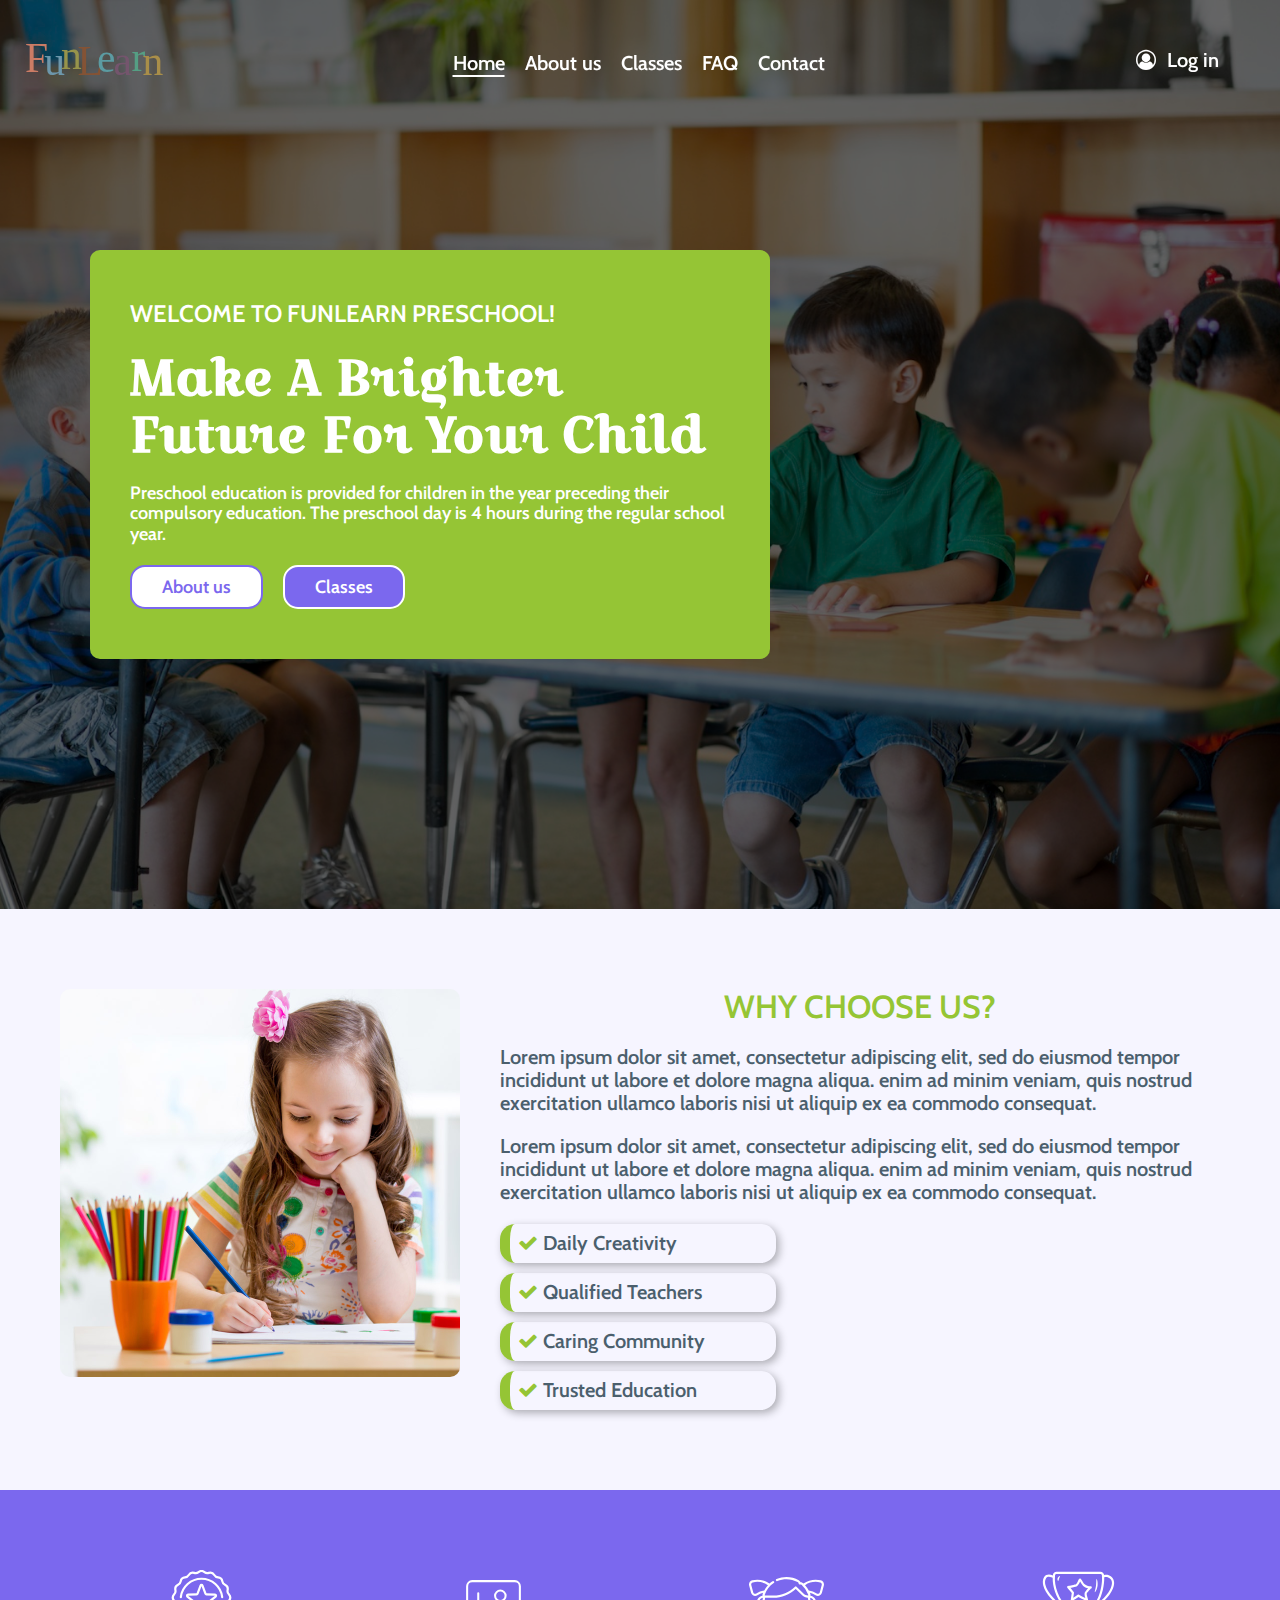
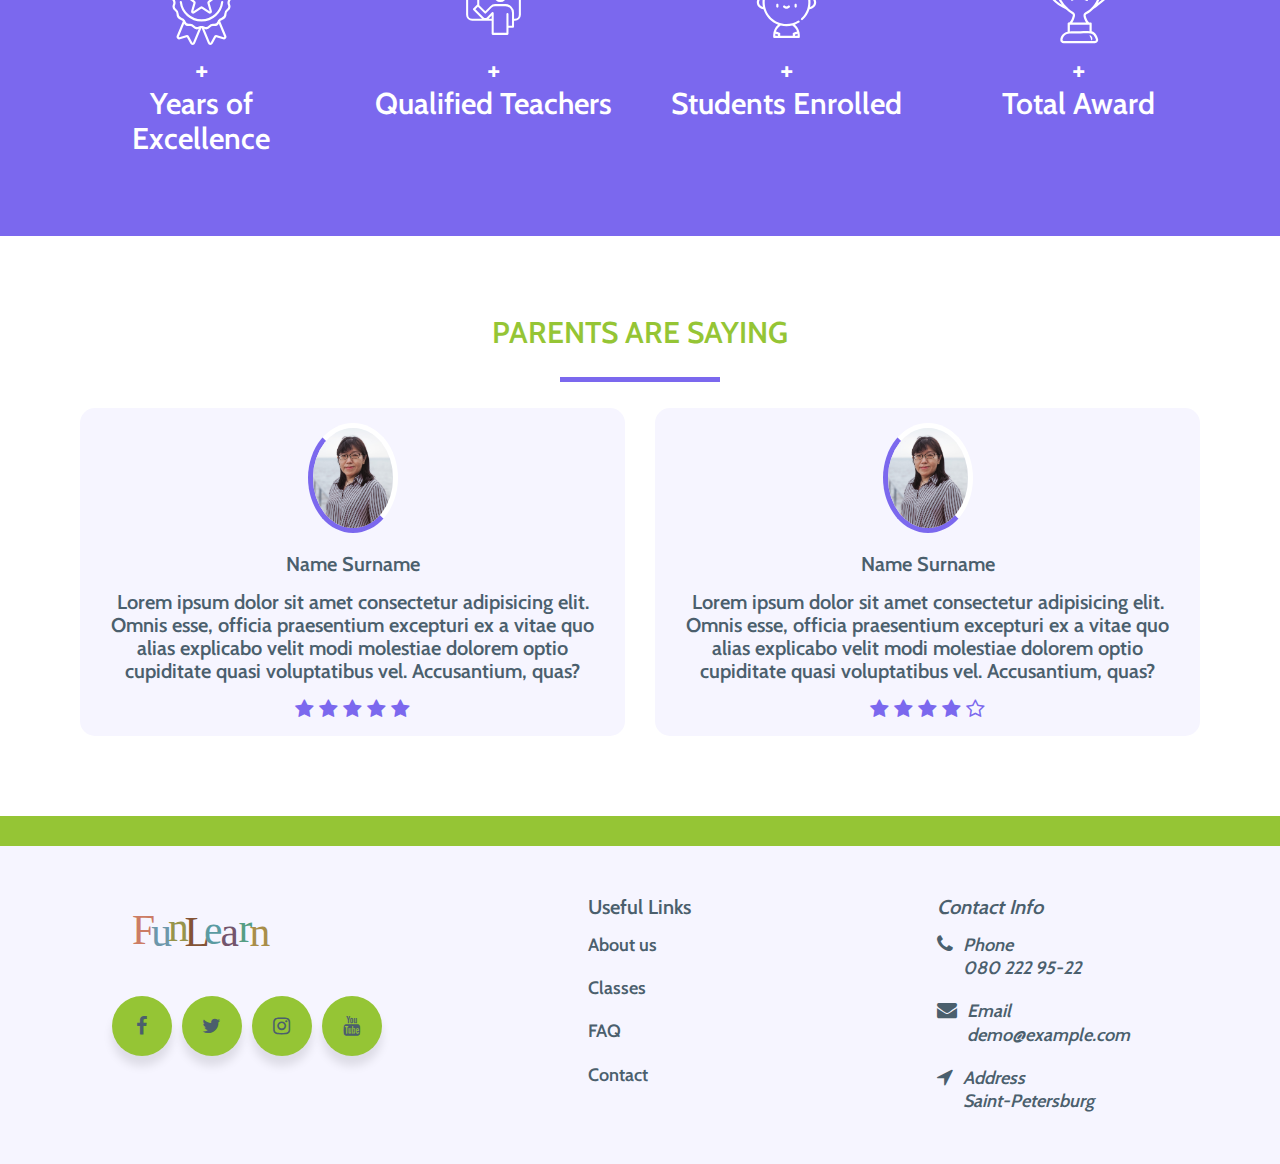
==== index.html @ a473bb12 "+ Add 5 pages: main, about, faq, classes and contact;" ====
<!DOCTYPE html>
<html lang="en">
  <head>
    <meta charset="UTF-8" />
    <meta http-equiv="X-UA-Compatible" content="IE=edge" />
    <meta name="viewport" content="width=device-width, initial-scale=1.0" />
    <title>FunLearn</title>

    <link rel="apple-touch-icon" sizes="180x180" href="./image/favicon_package_v0.16/apple-touch-icon.png">
    <link rel="icon" type="image/png" sizes="32x32" href="./image/favicon_package_v0.16/favicon-32x32.png">
    <link rel="icon" type="image/png" sizes="16x16" href="./image/favicon_package_v0.16/favicon-16x16.png">
    <link rel="manifest" href="./image/favicon_package_v0.16/site.webmanifest">
    <link rel="mask-icon" href="./image/favicon_package_v0.16/safari-pinned-tab.svg" color="#95c535">
    <meta name="msapplication-TileColor" content="#95c535">
    <meta name="theme-color" content="#95c535">

    <link rel="stylesheet" href="./fonts/fonts.css" />
    <link rel="stylesheet" href="./style/global.css" />
    <link rel="stylesheet" href="./style/style_com.css" />
    <link rel="stylesheet" href="./style/style.css" />
    <link rel="stylesheet" href="https://cdn.jsdelivr.net/npm/swiper@11/swiper-bundle.min.css" />
  </head>
  <body>
    <header class="header">
      <a class="header__logo" href="#">
        <img src="./image/logo.svg" alt="FunLearn logo" />
      </a>
      </nav>
      <input type="checkbox" name="menu" id="menu">
      <label for="menu"><i class="font-accent icon-bar"></i></label>
      <nav class="header__menu">
        <ul class="header__list">
          <li class="header__list-choose">
            <a href="#">Home</a>
          </li>
          <li>
            <a href="./about.html">About us</a>
          </li>
          <li>
            <a href="./classes.html">Classes</a>
          </li>
          <li>
            <a href="./faq.html">FAQ</a>
          </li>
          <li>
            <a href="./contacts.html">Contact</a>
          </li>
        </ul>
      </nav>
      <div class="header__login">
        <i class="font-accent user-circle-white" aria-hidden="true"></i>
        <button class="btn-reset">Log in</button>
      </div>
    </header>
    <main>
      <section class="intro">
        <div class="overlay"></div>
        <div class="intro__about">
          <h2>Welcome To FunLearn Preschool!</h2>
          <h1>Make A Brighter Future For Your Child</h1>
          <p>
            Preschool education is provided for children in the year preceding
            their compulsory education. The preschool day is 4 hours during the
            regular school year.
          </p>
          <div class="intro__buttons">
            <div class="btn btn-white">
              <a href="./about.html">About us</a>
            </div>
            <div class="btn btn-violet">
              <a href="./classes.html">Classes</a>
            </div>
          </div>
        </div>
      </section>

      <section class="reasons">
        <img src="./image/Kid_coloring.jpg" alt="Girl's drawing"/>
        <div class="reasons__text">
          <h2>Why choose us?</h2>
          <p>
            Lorem ipsum dolor sit amet, consectetur adipiscing elit, sed do
            eiusmod tempor incididunt ut labore et dolore magna aliqua. enim ad
            minim veniam, quis nostrud exercitation ullamco laboris nisi ut
            aliquip ex ea commodo consequat.
          </p>
          <p>
            Lorem ipsum dolor sit amet, consectetur adipiscing elit, sed do
            eiusmod tempor incididunt ut labore et dolore magna aliqua. enim ad
            minim veniam, quis nostrud exercitation ullamco laboris nisi ut
            aliquip ex ea commodo consequat.
          </p>
          <ul class="reasons__list">
            <li>
              <i class="font-accent fa-check" aria-hidden="true"></i>
              Daily Creativity
            </li>
            <li>
              <i class="font-accent fa-check" aria-hidden="true"></i>
              Qualified Teachers
            </li>
            <li>
              <i class="font-accent fa-check" aria-hidden="true"></i>
              Caring Community
            </li>
            <li>
              <i class="font-accent fa-check" aria-hidden="true"></i>
              Trusted Education
            </li>
          </ul>
        </div>
      </section>

      <section class="result">
        <ul id="counter-box">
          <li>
            <img src="./image/counter-icon-1.svg" alt="Years" />
            <p>
              <span class="counter" data-number="30"></span>+<br />Years of
              Excellence
            </p>
          </li>
          <li>
            <img src="./image/counter-icon-2.svg" alt="Teachers" />
            <p>
              <span class="counter" data-number="1000"></span>+<br />Qualified
              Teachers
            </p>
          </li>
          <li>
            <img src="./image/counter-icon-3.svg" alt="Students" />
            <p>
              <span class="counter" data-number="5000"></span>+<br />Students
              Enrolled
            </p>
          </li>
          <li>
            <img src="./image/counter-icon-4.svg" alt="Award" />
            <p>
              <span class="counter" data-number="100"></span>+<br />Total Award
            </p>
          </li>
        </ul>
      </section>

      <section class="testimonials">
        <div class="container">
          <h2>Parents Are Saying</h2>
          <div class="border"></div>
        </div>
        <div class="testimonials-content">
          <div class="swiper testimonials-slider mySwiper">
            <div class="swiper-wrapper">
              <div class="swiper-slide testimonials-item">
                <div class="info">
                  <img src="./image/woman.jpg" alt="review 1" />
                  <div class="name">Name Surname</div>
                </div>
                <p>
                  Lorem ipsum dolor sit amet consectetur adipisicing elit. Omnis esse,
                  officia praesentium excepturi ex a vitae quo alias explicabo velit
                  modi molestiae dolorem optio cupiditate quasi voluptatibus vel.
                  Accusantium, quas?
                </p>
                <div class="stars">
                  <i class="font-accent fa-star"></i>
                  <i class="font-accent fa-star"></i>
                  <i class="font-accent fa-star"></i>
                  <i class="font-accent fa-star"></i>
                  <i class="font-accent fa-star"></i>
                </div>
              </div>
              <div class="swiper-slide testimonials-item">
                <div class="info">
                  <img src="./image/woman.jpg" alt="review 2" />
                  <div class="name">Name Surname</div>
                </div>
                <p>
                  Lorem ipsum dolor sit amet consectetur adipisicing elit. Omnis esse,
                  officia praesentium excepturi ex a vitae quo alias explicabo velit
                  modi molestiae dolorem optio cupiditate quasi voluptatibus vel.
                  Accusantium, quas?
                </p>
                <div class="stars">
                  <i class="font-accent fa-star"></i>
                  <i class="font-accent fa-star"></i>
                  <i class="font-accent fa-star"></i>
                  <i class="font-accent fa-star"></i>
                  <i class="font-accent fa-star-o"></i>
                </div>
              </div>
              <div class="swiper-slide testimonials-item">
                <div class="info">
                  <img src="./image/woman.jpg" alt="review 3"/>
                  <div class="name">Name Surname</div>
                </div>
                <p>
                  Lorem ipsum dolor sit amet consectetur adipisicing elit. Omnis esse,
                  officia praesentium excepturi ex a vitae quo alias explicabo velit
                  modi molestiae dolorem optio cupiditate quasi voluptatibus vel.
                  Accusantium, quas?
                </p>
                <div class="stars">
                  <i class="font-accent fa-star"></i>
                  <i class="font-accent fa-star"></i>
                  <i class="font-accent fa-star"></i>
                  <i class="font-accent fa-star-o"></i>
                  <i class="font-accent fa-star-o"></i>
                </div>
              </div>
              <div class="swiper-slide testimonials-item">
                <div class="info">
                  <img src="./image/woman.jpg" alt="review 4" />
                  <div class="name">Name Surname</div>
                </div>
                <p>
                  Lorem ipsum dolor sit amet consectetur adipisicing elit. Omnis esse,
                  officia praesentium excepturi ex a vitae quo alias explicabo velit
                  modi molestiae dolorem optio cupiditate quasi voluptatibus vel.
                  Accusantium, quas?
                </p>
                <div class="stars">
                  <i class="font-accent fa-star"></i>
                  <i class="font-accent fa-star"></i>
                  <i class="font-accent fa-star-o"></i>
                  <i class="font-accent fa-star-o"></i>
                  <i class="font-accent fa-star-o"></i>
                </div>
              </div>

            </div>
          </div>
        </div>
      </section>

    </main>
    <footer class="footer">
      <div class="footer__logo">
        <img src="./image/logo.svg" alt="FunLearn logo" />
        <div class="share">
          <div class="share-button">
            <a href="https://www.facebook.com" target="_blank">
              <div class="icon"><i class="font-accent fa-facebook"></i></div>
              <span>Facebook</span>
            </a>
          </div>

          <div class="share-button">
            <a href="https://x.com" target="_blank">
              <div class="icon"><i class="font-accent fa-twitter"></i></div>
              <span>Twitter</span>
            </a>
          </div>

          <div class="share-button">
            <a href="https://www.instagram.com" target="_blank">
              <div class="icon"><i class="font-accent fa-instagram"></i></div>
              <span>Instagram</span>
            </a>
          </div>

          <div class="share-button">
            <a href="https://www.youtube.com" target="_blank">
              <div class="icon"><i class="font-accent fa-youtube"></i></div>
              <span>YouTube</span>
            </a>
          </div>
        </div>
      </div>
      <nav class="footer__navigation">
        <h4>Useful Links</h4>
        <ul>
          <li>
            <a href="./about.html" class="text">About us</a>
          </li>
          <li>
            <a href="./classes.html" class="text">Classes</a>
          </li>
          <li>
            <a href="./faq.html" class="text">FAQ</a>
          </li>
          <li>
            <a href="./contacts.html" class="text">Contact</a>
          </li>
        </ul>
      </nav>
      <address class="footer__address">
        <p>Contact Info</p>
        <ul>
          <li>
            <i class="font-accent fa-phone"></i>
            <div class="text">
              Phone<br />
            <a href="tel:0802229522">080 222 95-22</a>
            </div>
          </li>
          <li>
            <i class="font-accent fa-email"></i>
            <div class="text">
              Email<br />
              <a href="mailto:demo@example.com">demo@example.com</a>
            </div>
          </li>
          <li>
            <i class="font-accent fa-location"></i>
            <div class="text">Address<br />Saint-Petersburg</div>
          </li>
        </ul>
      </address>
    </footer>

    <script src="https://ajax.googleapis.com/ajax/libs/jquery/3.5.1/jquery.min.js"></script>
    <script src="https://cdn.jsdelivr.net/npm/swiper@11/swiper-bundle.min.js"></script>
    <script src="./scripts/scripts.js"></script>
    <script src="./scripts/counter.js"></script>
  </body>
</html>
---- fonts/fonts.css ----
@font-face {
  font-family: Cabin;
  src: url(./Cabin-SemiBold.ttf) format('truetype');
  font-weight: 600;
}

@font-face {
  font-family: "Croissant One";
  src: url(./CroissantOne-Regular.ttf) format('truetype');
  font-weight: 400;
}

@font-face{
  font-family: FontAwesome;
  src:
    url(./fontawesome-webfont.woff2) format('woff2'),
    url(./fontawesome-webfont.woff) format('woff'),
    url(./fontawesome-webfont.ttf) format('truetype'),
    url(./fontawesome-webfont.svg) format('svg');
  font-weight: normal;
  font-style: normal
}
---- style/global.css ----
body {
  margin: 0 auto;
  box-sizing: border-box;
  color: #fff;
  font-family: Cabin, sans-serif;
  line-height: 1.15;
}

h1,
h2,
h3,
h4,
h5,
h6,
p,
ul,
ol,
li {
  margin: 0;
  padding: 0;
}

a {
  color: inherit;
  text-decoration: none;
}

img {
  width: 100%;
}

button {
  font-family: Cabin, sans-serif;
  font-size: 20px;
  line-height: 1.4;
  cursor: pointer;
}
---- style/style_com.css ----
/* HEADER */

.header {
  display: grid;
  grid-template-columns: min-content min-content 1fr 200px;
  align-items: end;
  justify-items: center;
  position: fixed;
  width: 100%;
  z-index: 10;
  padding: 25px 0;
  font-size: 20px;
}

.header__logo {
  width: 180px;
  height: 50px;
}

.header input {
  display: none;
}

.header label {
  font-size: 20px;
  cursor: pointer;
  visibility: hidden;
  opacity: 0;
}

.header__list {
  display: flex;
  align-items: center;
  gap: 20px;
  list-style: none;
}

.header__list-choose {
  text-decoration: underline;
  text-underline-offset: 5px;
}

.font-accent {
  display: inline-block;
  font: normal normal normal 14px/1 FontAwesome;
  font-size:inherit;
  text-rendering: auto;
  -webkit-font-smoothing: antialiased;
  -moz-osx-font-smoothing: grayscale
}

.user-circle-white:before {
  content:"\f2be"
}

.icon-bar:before {
  content:"\f0c9";
}

.btn-reset {
  border: none;
  background: transparent;
  color: #fff; 
}

/* INTRO */

.btn {
  border-radius: 15px;
  padding: 10px 30px;
  text-decoration: none;
}

.btn-white {
  border: 2px solid #7b68ee;
  background-color: #fff;
  color: #7b68ee;
}

.btn-violet {
  border: 2px solid #fff;
  background-color: #7b68ee;
  color: #fff;
}

.btn:hover {
  box-shadow: rgba(0, 0, 0, .3) 2px 8px 8px -5px;
  transform: translate(0, 1px);
}

.overlay {
  position: absolute;
  inset: 0;
  background: rgb(0, 0, 0, 0.6);
}

.second__intro {
  position: relative;
  background-image: url(../image/origami.jpg);
  background-repeat: no-repeat;
  background-position: bottom;
  background-size: cover;
  padding: 300px 350px;
}

.second__intro h1 {
  position: relative;
  z-index: 1;
  font-family: "Croissant One", cursive;
  font-weight: 700;
  font-size: 50px;
  text-align: center;
  color: #95c535;
}

/* FOOTER */

.footer {
  background-color: #f6f5ff;
  color: #4b5f6d;
  padding: 50px;
  display: grid;
  grid-template-columns: repeat(3, 1fr);
  justify-items: center;
  font-size: 20px;
  border-top: #95c535 solid 30px;
}

.footer__logo {
  display: flex;
  flex-direction: column;
  gap: 30px;
  max-width: 400px;
}

.footer__logo img {
  width: 180px;
  height: 70px;
}

.share {
  display: grid;
  grid-template-columns: repeat(4, 1fr);
}

.share-button {
  display: inline-block;
  height: 60px;
  width: 60px;
  float: left;
  margin: 0 5px;
  background: #95c535;
  border-radius: 50px;
  cursor: pointer;
  box-shadow: rgba(0, 0, 0, 0.1) 0 10px 10px;
  transition: all 0.5s ease-out;
  overflow: hidden;
}

.share-button:hover {
  width: 160px;
}

.icon {
  display: inline-block;
  height: 60px;
  width: 60px;
  text-align: center;
  border-radius: 50px;
  box-sizing: border-box;
  line-height: 60px;
}

.icon i {
  line-height: 60px;
}

.fa-facebook:before {
  content:"\f09a"
}

.fa-twitter:before {
  content:"\f099"
}

.fa-instagram:before {
  content:"\f16d"
}

.fa-youtube:before {
  content:"\f167"
}

.footer__navigation {
  display: flex;
  flex-direction: column;
  gap: 15px;
}

.footer__address {
  display: flex;
  flex-direction: column;
  gap: 15px;
}

.fa-phone:before {
  content:"\f095";
}

.fa-email:before {
  content:"\f0e0";
}

.fa-location:before {
  content:"\f124";
}

.footer ul {
  list-style: none;
  display: flex;
  flex-direction: column;
  gap: 20px;
}

.footer ul li {
  display: flex;
  gap: 10px;
}

.text {
  line-height: 1.3;
  font-size: 18px;
}

@media all and (min-width: 481px) and (max-width: 899px){
  .header {
    grid-template-columns: min-content 1fr 100px;
  }

  .header label {
    visibility: visible;
    opacity: 1;
  }

  .header__menu {
    position: absolute;
    top: 100%;
    right: 0;
    width: 100%;
    background: #fff;
    color: #4b5f6d;
    border: #4b5f6d solid 2px;
    transform-origin: top;
    transform: scale(0);
    opacity: 0;
    box-sizing: border-box;
  }

  .header__logo {
    order: 0;
  }

  .header__login {
    order: 1;
  }

  .header label {
    order: 2;
  }

  .header input {
    order: 2;
  }

  .header__list {
    flex-direction: column;
  }

  .header input:checked ~ .header__menu {
    transform: scale(1);
    opacity: 1;
  }

  .second__intro {
    padding: 300px 150px;
  }

  .footer {
    padding: 25px;
    grid-template-columns: repeat(2, 1fr);
    grid-template-rows: repeat(2, 1fr);
    justify-items: start;
  }

  .footer__logo {
    grid-column: 1 / span 2;
  }
}

@media all and (max-width: 480px) {
  .header {
    grid-template-columns: 150px 1fr 50px;
  }

  .header label {
    visibility: visible;
    opacity: 1;
  }

  .header__menu {
    position: absolute;
    top: 100%;
    right: 0;
    width: 100%;
    background: #fff;
    color: #4b5f6d;
    border: #4b5f6d solid 2px;
    transform-origin: top;
    transform: scale(0);
    opacity: 0;
  }

  .header__logo {
    order: 0;
  }

  .header__login {
    order: 1;
  }

  .header label {
    order: 2;
  }

  .header input {
    order: 2;
  }

  .header__list {
    flex-direction: column;
  }

  .header input:checked ~ .header__menu {
    transform: scale(1);
    opacity: 1;
  }

  .second__intro {
    padding: 300px 0;
  }

  .footer {
    padding: 5px;
    grid-template-columns: 1fr;
    grid-template-rows: 1fr min-content min-content;
    justify-items: start;
    gap: 20px;
  }

  .footer__navigation {
    border-top: #95c535 solid 5px;
    width: 100%;
  }

  .footer__address {
    border-top: #95c535 solid 5px;
    width: 100%;
  }

  .share {
    display: grid;
    grid-template-columns: 175px 175px;
    grid-template-rows: 1fr 1fr;
  }
}
---- style/style.css ----
/* INTRO */
.intro {
  position: relative;
  background-image: url(../image/kinder-study.jpg);
  background-repeat: no-repeat;
  background-position: center;
  background-size: cover;
  padding: 250px 90px;
  transition: 5s;
  animation: intro-wrapper 30s ease-out infinite alternate-reverse forwards;
}

@keyframes intro-wrapper {
  from {
    background-image: url(../image/preschool-2.jpg);
  }
  50% {
    background-image: url(../image/preschool-3.jpeg);
  }
  to {
    background-image: url(../image/kinder-study.jpg);
  }
}

.intro__about {
  position: relative;
  z-index: 1;
  max-width: 600px;
  min-width: 250px;
  border-radius: 10px;
  padding: 50px 40px;
  background-color: #95c535;
  /* font-size: 18px; */
}

.intro__about h1 {
  position: relative;
  z-index: 1;
  font-family: "Croissant One", cursive;
  font-weight: 700;
  font-size: 50px;
  padding-bottom: 20px;
}

.intro__about h2 {
  text-transform: uppercase;
  padding-bottom: 20px;
}

.intro__about p {
  padding-bottom: 20px;
  font-size: 18px;
}

.intro__buttons {
  display: flex;
  gap: 20px;
  font-size: 18px;
}

/* REASONS */

.reasons {
  color: #4b5f6d;
  display: grid;
  grid-template-columns: min-content 1fr;
  background-color: #f6f5ff;
  padding: 80px 60px;
  gap: 40px;
}

.reasons img {
  min-width: 400px;
  border-radius: 10px;
}

.reasons__text {
  display: flex;
  flex-direction: column;
  gap: 20px;
  font-size: 20px;
}

.reasons__text h2 {
  font-size: 32px;
  color: #95c535;
  text-align: center;
  text-transform: uppercase;
}

.reasons__text p {
  font-size: 20px;
}

.reasons__list {
  list-style: none;
  display: flex;
  flex-direction: column;
  gap: 10px;
  flex-wrap: wrap;
}

.reasons__list li {
  box-shadow: rgba(0, 0, 0, .3) 3px 3px 8px;
  padding: 8px;
  max-width: 250px;
  border-left: 10px solid #95c535;
  border-bottom: none;
  border-top: none;
  border-right: none;
  border-radius: 15px;
}

.fa-check:before {
  content: "\f00c";
  color: #95c535;
}

/* RESULT */

.result {
  background-color: #7b68ee;
  padding: 80px;
  text-align: center;
  font-size: 30px;
}

.result ul {
  display: grid;
  grid-template-columns: repeat(4, 1fr);
  gap: 50px;
  list-style: none;
}

.result img {
  max-width: 75px;
}

/* REVIEWS */

.testimonials {
  padding: 80px;
  color: #4b5f6d;
  text-align: center;
  font-size: 20px;
}

.container {
  color: #95c535;
  text-transform: uppercase;
}

.border {
  width: 160px;
  height: 5px;
  margin: 26px auto;
  background: #7b68ee;
}

.testimonials-item {
  padding: 15px;
  background-color: #f6f5ff;
  border-radius: 15px;
}

.testimonials img{
  max-width: 80px;
  border-radius: 50%;
  border: 5px solid #fff;
  border-left-color: #7b68ee;
  border-bottom-color: #7b68ee;
}

.name {
  text-transform: capitalize;
  margin: 15px 0;
}

.stars {
  margin-top: 15px;
}

.swiper-slide {
  box-sizing: border-box
}

.fa-star:before{
  content: "\f005";
  color: #7b68ee;
}

.fa-star-o:before{
  content:"\f006";
  color: #7b68ee;
}

@media all and (min-width: 481px) and (max-width: 899px){
  .reasons {
    grid-template-columns: 1fr;
    padding: 50px;
  }

  .reasons img {
    display: none;
  }

  .result ul {
    grid-template-columns: repeat(2, 1fr);
    grid-template-rows: repeat(2, 1fr);
  }

  .intro__about {
    padding: 50px 20px;
  }
}

@media all and (max-width: 480px) {
  .reasons {
    grid-template-columns: 1fr;
    padding: 50px;
  }

  .reasons img {
    display: none;
  }

  .result ul {
    grid-template-columns: 1fr;
    grid-template-rows: repeat(4, 1fr);
  }

  .intro {
    padding: 250px 10px;
  }

  .intro__about {
    padding: 25px 20px;
  }

  .intro__about h1 {
    font-size: 40px;
  }

  .testimonials {
    padding: 40px;
  }
}
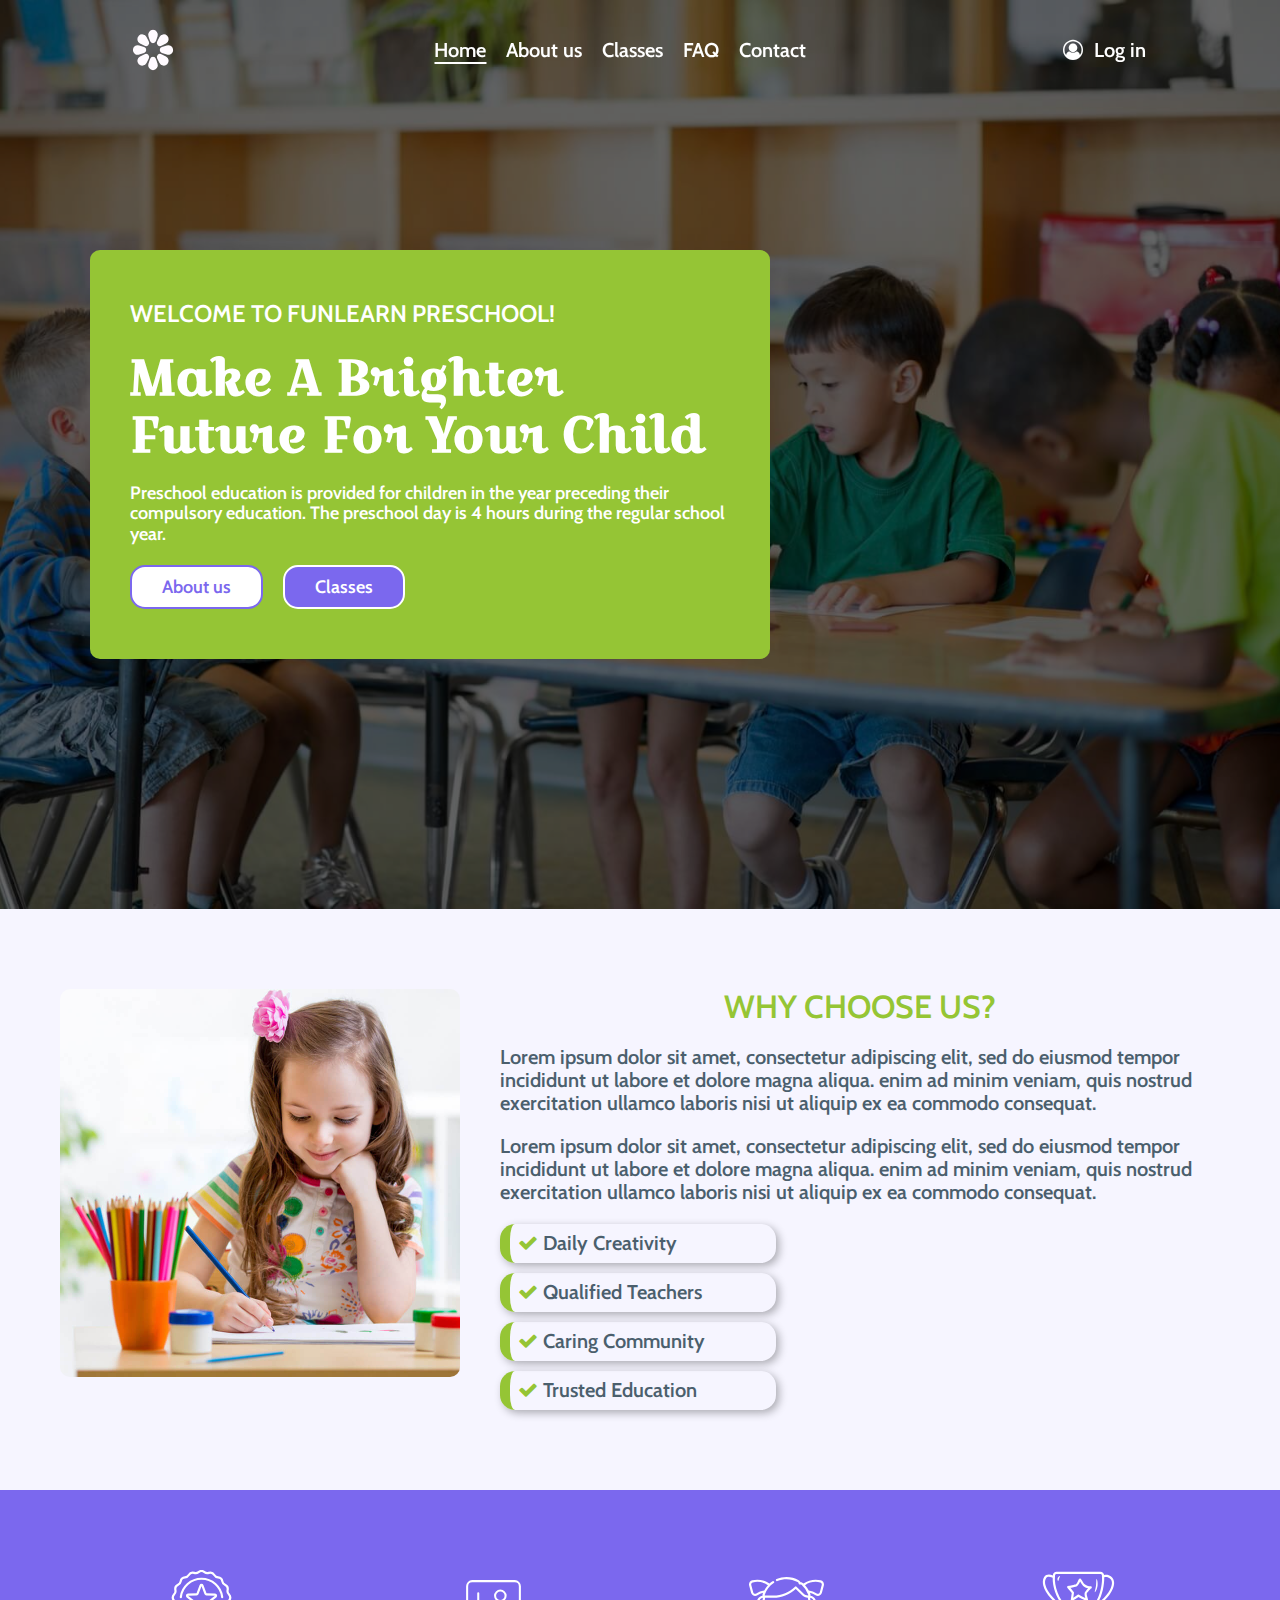
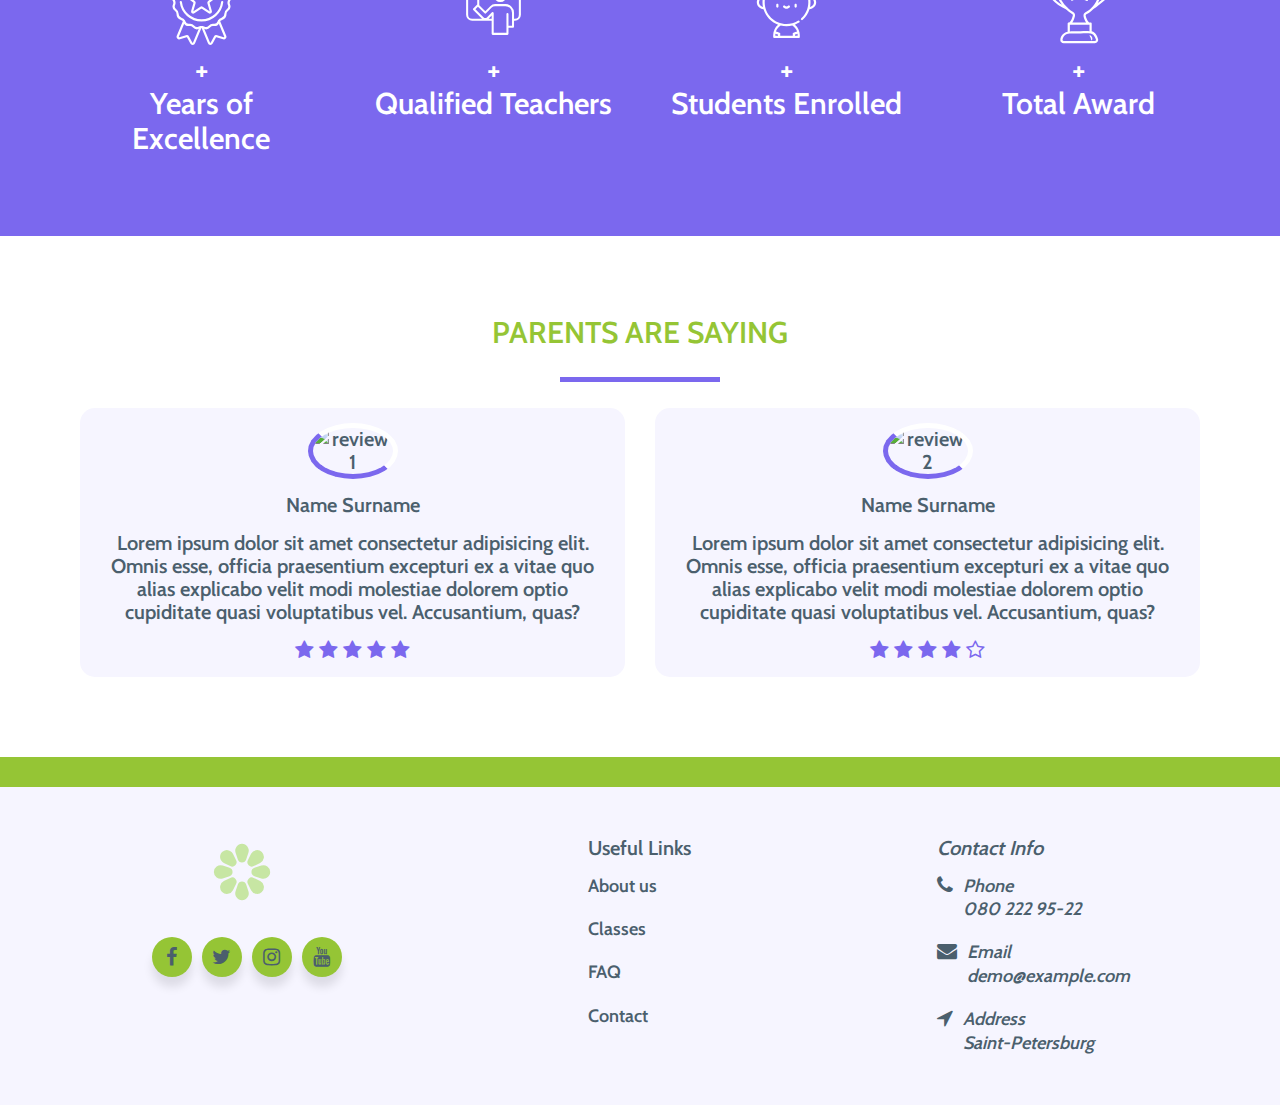
==== commit 600c5beb: "* optimaze images;" ====
--- a/index.html
+++ b/index.html
@@ -6,27 +6,50 @@
     <meta name="viewport" content="width=device-width, initial-scale=1.0" />
     <title>FunLearn</title>
 
-    <link rel="apple-touch-icon" sizes="180x180" href="./image/favicon_package_v0.16/apple-touch-icon.png">
-    <link rel="icon" type="image/png" sizes="32x32" href="./image/favicon_package_v0.16/favicon-32x32.png">
-    <link rel="icon" type="image/png" sizes="16x16" href="./image/favicon_package_v0.16/favicon-16x16.png">
-    <link rel="manifest" href="./image/favicon_package_v0.16/site.webmanifest">
-    <link rel="mask-icon" href="./image/favicon_package_v0.16/safari-pinned-tab.svg" color="#95c535">
-    <meta name="msapplication-TileColor" content="#95c535">
-    <meta name="theme-color" content="#95c535">
+    <link
+      rel="apple-touch-icon"
+      sizes="180x180"
+      href="./image/favicon_package_v0.16/apple-touch-icon.png"
+    />
+    <link
+      rel="icon"
+      type="image/png"
+      sizes="32x32"
+      href="./image/favicon_package_v0.16/favicon-32x32.png"
+    />
+    <link
+      rel="icon"
+      type="image/png"
+      sizes="16x16"
+      href="./image/favicon_package_v0.16/favicon-16x16.png"
+    />
+    <link
+      rel="manifest"
+      href="./image/favicon_package_v0.16/site.webmanifest"
+    />
+    <link
+      rel="mask-icon"
+      href="./image/favicon_package_v0.16/safari-pinned-tab.svg"
+      color="#95c535"
+    />
+    <meta name="msapplication-TileColor" content="#95c535" />
+    <meta name="theme-color" content="#95c535" />
 
     <link rel="stylesheet" href="./fonts/fonts.css" />
     <link rel="stylesheet" href="./style/global.css" />
     <link rel="stylesheet" href="./style/style_com.css" />
     <link rel="stylesheet" href="./style/style.css" />
-    <link rel="stylesheet" href="https://cdn.jsdelivr.net/npm/swiper@11/swiper-bundle.min.css" />
+    <link
+      rel="stylesheet"
+      href="https://cdn.jsdelivr.net/npm/swiper@11/swiper-bundle.min.css"
+    />
   </head>
   <body>
     <header class="header">
       <a class="header__logo" href="#">
-        <img src="./image/logo.svg" alt="FunLearn logo" />
+        <img src="./image/logo.svg" alt="logo" />
       </a>
-      </nav>
-      <input type="checkbox" name="menu" id="menu">
+      <input type="checkbox" name="menu" id="menu" />
       <label for="menu"><i class="font-accent icon-bar"></i></label>
       <nav class="header__menu">
         <ul class="header__list">
@@ -53,7 +76,7 @@
       </div>
     </header>
     <main>
-      <section class="intro">
+      <section class="intro" id="top">
         <div class="overlay"></div>
         <div class="intro__about">
           <h2>Welcome To FunLearn Preschool!</h2>
@@ -75,7 +98,7 @@
       </section>
 
       <section class="reasons">
-        <img src="./image/Kid_coloring.jpg" alt="Girl's drawing"/>
+        <img src="./image/Kid_coloring.jpg" alt="Girl's drawing" />
         <div class="reasons__text">
           <h2>Why choose us?</h2>
           <p>
@@ -153,14 +176,14 @@
             <div class="swiper-wrapper">
               <div class="swiper-slide testimonials-item">
                 <div class="info">
-                  <img src="./image/woman.jpg" alt="review 1" />
+                  <img src="https://avatar.iran.liara.run/public" alt="review 1" />
                   <div class="name">Name Surname</div>
                 </div>
                 <p>
-                  Lorem ipsum dolor sit amet consectetur adipisicing elit. Omnis esse,
-                  officia praesentium excepturi ex a vitae quo alias explicabo velit
-                  modi molestiae dolorem optio cupiditate quasi voluptatibus vel.
-                  Accusantium, quas?
+                  Lorem ipsum dolor sit amet consectetur adipisicing elit. Omnis
+                  esse, officia praesentium excepturi ex a vitae quo alias
+                  explicabo velit modi molestiae dolorem optio cupiditate quasi
+                  voluptatibus vel. Accusantium, quas?
                 </p>
                 <div class="stars">
                   <i class="font-accent fa-star"></i>
@@ -172,14 +195,14 @@
               </div>
               <div class="swiper-slide testimonials-item">
                 <div class="info">
-                  <img src="./image/woman.jpg" alt="review 2" />
+                  <img src="https://avatar.iran.liara.run/public/girl" alt="review 2" />
                   <div class="name">Name Surname</div>
                 </div>
                 <p>
-                  Lorem ipsum dolor sit amet consectetur adipisicing elit. Omnis esse,
-                  officia praesentium excepturi ex a vitae quo alias explicabo velit
-                  modi molestiae dolorem optio cupiditate quasi voluptatibus vel.
-                  Accusantium, quas?
+                  Lorem ipsum dolor sit amet consectetur adipisicing elit. Omnis
+                  esse, officia praesentium excepturi ex a vitae quo alias
+                  explicabo velit modi molestiae dolorem optio cupiditate quasi
+                  voluptatibus vel. Accusantium, quas?
                 </p>
                 <div class="stars">
                   <i class="font-accent fa-star"></i>
@@ -191,14 +214,14 @@
               </div>
               <div class="swiper-slide testimonials-item">
                 <div class="info">
-                  <img src="./image/woman.jpg" alt="review 3"/>
+                  <img src="https://avatar.iran.liara.run/public/boy" alt="review 3" />
                   <div class="name">Name Surname</div>
                 </div>
                 <p>
-                  Lorem ipsum dolor sit amet consectetur adipisicing elit. Omnis esse,
-                  officia praesentium excepturi ex a vitae quo alias explicabo velit
-                  modi molestiae dolorem optio cupiditate quasi voluptatibus vel.
-                  Accusantium, quas?
+                  Lorem ipsum dolor sit amet consectetur adipisicing elit. Omnis
+                  esse, officia praesentium excepturi ex a vitae quo alias
+                  explicabo velit modi molestiae dolorem optio cupiditate quasi
+                  voluptatibus vel. Accusantium, quas?
                 </p>
                 <div class="stars">
                   <i class="font-accent fa-star"></i>
@@ -210,14 +233,14 @@
               </div>
               <div class="swiper-slide testimonials-item">
                 <div class="info">
-                  <img src="./image/woman.jpg" alt="review 4" />
+                  <img src="https://avatar.iran.liara.run/public/boy" alt="review 4" />
                   <div class="name">Name Surname</div>
                 </div>
                 <p>
-                  Lorem ipsum dolor sit amet consectetur adipisicing elit. Omnis esse,
-                  officia praesentium excepturi ex a vitae quo alias explicabo velit
-                  modi molestiae dolorem optio cupiditate quasi voluptatibus vel.
-                  Accusantium, quas?
+                  Lorem ipsum dolor sit amet consectetur adipisicing elit. Omnis
+                  esse, officia praesentium excepturi ex a vitae quo alias
+                  explicabo velit modi molestiae dolorem optio cupiditate quasi
+                  voluptatibus vel. Accusantium, quas?
                 </p>
                 <div class="stars">
                   <i class="font-accent fa-star"></i>
@@ -227,42 +250,37 @@
                   <i class="font-accent fa-star-o"></i>
                 </div>
               </div>
-
             </div>
           </div>
         </div>
       </section>
-
+      <a href="#top" class="gotopbtn"><i class="font-accent topup"></i></a>
     </main>
     <footer class="footer">
       <div class="footer__logo">
-        <img src="./image/logo.svg" alt="FunLearn logo" />
+        <img src="./image/logo.svg" alt="logo" />
         <div class="share">
           <div class="share-button">
             <a href="https://www.facebook.com" target="_blank">
               <div class="icon"><i class="font-accent fa-facebook"></i></div>
-              <span>Facebook</span>
             </a>
           </div>
 
           <div class="share-button">
             <a href="https://x.com" target="_blank">
               <div class="icon"><i class="font-accent fa-twitter"></i></div>
-              <span>Twitter</span>
             </a>
           </div>
 
           <div class="share-button">
             <a href="https://www.instagram.com" target="_blank">
               <div class="icon"><i class="font-accent fa-instagram"></i></div>
-              <span>Instagram</span>
             </a>
           </div>
 
           <div class="share-button">
             <a href="https://www.youtube.com" target="_blank">
               <div class="icon"><i class="font-accent fa-youtube"></i></div>
-              <span>YouTube</span>
             </a>
           </div>
         </div>
@@ -291,7 +309,7 @@
             <i class="font-accent fa-phone"></i>
             <div class="text">
               Phone<br />
-            <a href="tel:0802229522">080 222 95-22</a>
+              <a href="tel:0802229522">080 222 95-22</a>
             </div>
           </li>
           <li>
--- a/style/style_com.css
+++ b/style/style_com.css
@@ -1,20 +1,24 @@
 /* HEADER */
 
 .header {
-  display: grid;
-  grid-template-columns: min-content min-content 1fr 200px;
-  align-items: end;
-  justify-items: center;
   position: fixed;
+  z-index: 10;
+  display: flex;
+  justify-content: space-around;
+  align-items: center;
   width: 100%;
-  z-index: 10;
   padding: 25px 0;
   font-size: 20px;
 }
 
 .header__logo {
-  width: 180px;
+  width: 50px;
   height: 50px;
+}
+
+.header__logo img {
+  filter: invert(1) brightness(1000%);
+  transition: filter 0.3s ease;
 }
 
 .header input {
@@ -22,10 +26,9 @@
 }
 
 .header label {
+  display: none;
   font-size: 20px;
   cursor: pointer;
-  visibility: hidden;
-  opacity: 0;
 }
 
 .header__list {
@@ -46,21 +49,43 @@
   font-size:inherit;
   text-rendering: auto;
   -webkit-font-smoothing: antialiased;
-  -moz-osx-font-smoothing: grayscale
+  -moz-osx-font-smoothing: grayscale;
 }
 
 .user-circle-white:before {
-  content:"\f2be"
+  content:"\f2be";
 }
 
 .icon-bar:before {
   content:"\f0c9";
 }
 
+.topup:before {
+  content:"\f062";
+}
+
+.gotopbtn {
+  position: fixed;
+  right: 50px;
+  bottom: 40px;
+  display: none;
+  width: 50px;
+  height: 50px;
+  border-radius: 15px;
+  color: #fff;
+  font-size: 24px;
+  line-height: 50px;
+  text-align: center;
+  text-decoration: none;
+  background-color: #7b68ee;
+  border: #fff solid 5px;
+  z-index: 100;
+}
+
 .btn-reset {
   border: none;
-  background: transparent;
-  color: #fff; 
+  color: #fff;
+  background: transparent; 
 }
 
 /* INTRO */
@@ -73,14 +98,14 @@
 
 .btn-white {
   border: 2px solid #7b68ee;
+  color: #7b68ee;
   background-color: #fff;
-  color: #7b68ee;
 }
 
 .btn-violet {
   border: 2px solid #fff;
+  color: #fff;
   background-color: #7b68ee;
-  color: #fff;
 }
 
 .btn:hover {
@@ -96,34 +121,34 @@
 
 .second__intro {
   position: relative;
+  padding: 300px 350px;
   background-image: url(../image/origami.jpg);
   background-repeat: no-repeat;
   background-position: bottom;
   background-size: cover;
-  padding: 300px 350px;
 }
 
 .second__intro h1 {
   position: relative;
   z-index: 1;
+  color: #95c535;
   font-family: "Croissant One", cursive;
   font-weight: 700;
   font-size: 50px;
   text-align: center;
-  color: #95c535;
 }
 
 /* FOOTER */
 
 .footer {
-  background-color: #f6f5ff;
-  color: #4b5f6d;
-  padding: 50px;
   display: grid;
   grid-template-columns: repeat(3, 1fr);
   justify-items: center;
+  border-top: #95c535 solid 30px;
+  padding: 50px;
+  color: #4b5f6d;
   font-size: 20px;
-  border-top: #95c535 solid 30px;
+  background-color: #f6f5ff;
 }
 
 .footer__logo {
@@ -141,54 +166,46 @@
 .share {
   display: grid;
   grid-template-columns: repeat(4, 1fr);
+  gap: 10px;
 }
 
 .share-button {
-  display: inline-block;
-  height: 60px;
-  width: 60px;
-  float: left;
-  margin: 0 5px;
+  width: 40px;
+  height: 40px;
+  border-radius: 50px;
+  box-shadow: rgba(0, 0, 0, 0.1) 0 10px 10px;
   background: #95c535;
-  border-radius: 50px;
   cursor: pointer;
-  box-shadow: rgba(0, 0, 0, 0.1) 0 10px 10px;
-  transition: all 0.5s ease-out;
-  overflow: hidden;
-}
-
-.share-button:hover {
-  width: 160px;
 }
 
 .icon {
   display: inline-block;
-  height: 60px;
-  width: 60px;
+  box-sizing: border-box;
+  width: 40px;
+  height: 40px;
+  border-radius: 50%;
+  line-height: 40px;
   text-align: center;
-  border-radius: 50px;
-  box-sizing: border-box;
-  line-height: 60px;
 }
 
 .icon i {
-  line-height: 60px;
+  line-height: 40px;
 }
 
 .fa-facebook:before {
-  content:"\f09a"
+  content:"\f09a";
 }
 
 .fa-twitter:before {
-  content:"\f099"
+  content:"\f099";
 }
 
 .fa-instagram:before {
-  content:"\f16d"
+  content:"\f16d";
 }
 
 .fa-youtube:before {
-  content:"\f167"
+  content:"\f167";
 }
 
 .footer__navigation {
@@ -216,10 +233,10 @@
 }
 
 .footer ul {
-  list-style: none;
   display: flex;
   flex-direction: column;
   gap: 20px;
+  list-style: none;
 }
 
 .footer ul li {
@@ -228,8 +245,8 @@
 }
 
 .text {
+  font-size: 18px;
   line-height: 1.3;
-  font-size: 18px;
 }
 
 @media all and (min-width: 481px) and (max-width: 899px){
@@ -238,8 +255,76 @@
   }
 
   .header label {
-    visibility: visible;
+    display: inline-block;
+  }
+
+  .header__menu {
+    position: absolute;
+    top: 100%;
+    right: 0;
+    box-sizing: border-box;
+    width: 100%;
+    border: #c7e6a3 solid 2px;
+    opacity: 0;
+    color: #c7e6a3;
+    background: #fff;
+    transform: scale(0);
+    transform-origin: top;
+  }
+
+  .header__logo {
+    order: 0;
+  }
+
+  .header__login {
+    order: 1;
+  }
+
+  .header label {
+    order: 2;
+  }
+
+  .header input {
+    order: 2;
+  }
+
+  .header__list {
+    flex-direction: column;
+  }
+
+  .header input:checked ~ .header__menu {
     opacity: 1;
+    transform: scale(1);
+  }
+
+  .second__intro {
+    padding: 300px 150px;
+  }
+
+  .footer {
+    grid-template-columns: repeat(2, 1fr);
+    grid-template-rows: repeat(2, 1fr);
+    justify-items: start;
+    padding: 25px;
+  }
+
+  .footer__logo {
+    grid-column: 1 / span 2;
+  }
+
+  .gotopbtn {
+    right: 30px;
+    bottom: 20px;
+  }
+}
+
+@media all and (max-width: 480px) {
+  .header {
+    grid-template-columns: 150px 1fr 50px;
+  }
+
+  .header label {
+    display: inline-block;
   }
 
   .header__menu {
@@ -247,17 +332,17 @@
     top: 100%;
     right: 0;
     width: 100%;
+    border: #c7e6a3 solid 2px;
+    opacity: 0;
+    color: #c7e6a3;
     background: #fff;
-    color: #4b5f6d;
-    border: #4b5f6d solid 2px;
+    transform: scale(0);
     transform-origin: top;
-    transform: scale(0);
-    opacity: 0;
-    box-sizing: border-box;
   }
 
   .header__logo {
     order: 0;
+    padding-left: 20px;
   }
 
   .header__login {
@@ -277,72 +362,8 @@
   }
 
   .header input:checked ~ .header__menu {
+    opacity: 1;
     transform: scale(1);
-    opacity: 1;
-  }
-
-  .second__intro {
-    padding: 300px 150px;
-  }
-
-  .footer {
-    padding: 25px;
-    grid-template-columns: repeat(2, 1fr);
-    grid-template-rows: repeat(2, 1fr);
-    justify-items: start;
-  }
-
-  .footer__logo {
-    grid-column: 1 / span 2;
-  }
-}
-
-@media all and (max-width: 480px) {
-  .header {
-    grid-template-columns: 150px 1fr 50px;
-  }
-
-  .header label {
-    visibility: visible;
-    opacity: 1;
-  }
-
-  .header__menu {
-    position: absolute;
-    top: 100%;
-    right: 0;
-    width: 100%;
-    background: #fff;
-    color: #4b5f6d;
-    border: #4b5f6d solid 2px;
-    transform-origin: top;
-    transform: scale(0);
-    opacity: 0;
-  }
-
-  .header__logo {
-    order: 0;
-  }
-
-  .header__login {
-    order: 1;
-  }
-
-  .header label {
-    order: 2;
-  }
-
-  .header input {
-    order: 2;
-  }
-
-  .header__list {
-    flex-direction: column;
-  }
-
-  .header input:checked ~ .header__menu {
-    transform: scale(1);
-    opacity: 1;
   }
 
   .second__intro {
@@ -350,26 +371,27 @@
   }
 
   .footer {
-    padding: 5px;
     grid-template-columns: 1fr;
     grid-template-rows: 1fr min-content min-content;
-    justify-items: start;
+    justify-items: center;
     gap: 20px;
+    padding: 5px;
   }
 
   .footer__navigation {
+    width: 100%;
     border-top: #95c535 solid 5px;
+    padding-top: 10px;
+  }
+
+  .footer__address {
     width: 100%;
-  }
-
-  .footer__address {
     border-top: #95c535 solid 5px;
-    width: 100%;
-  }
-
-  .share {
-    display: grid;
-    grid-template-columns: 175px 175px;
-    grid-template-rows: 1fr 1fr;
+    padding-top: 10px;
+  }
+
+  .gotopbtn {
+    right: 15px;
+    bottom: 10px;
   }
 }